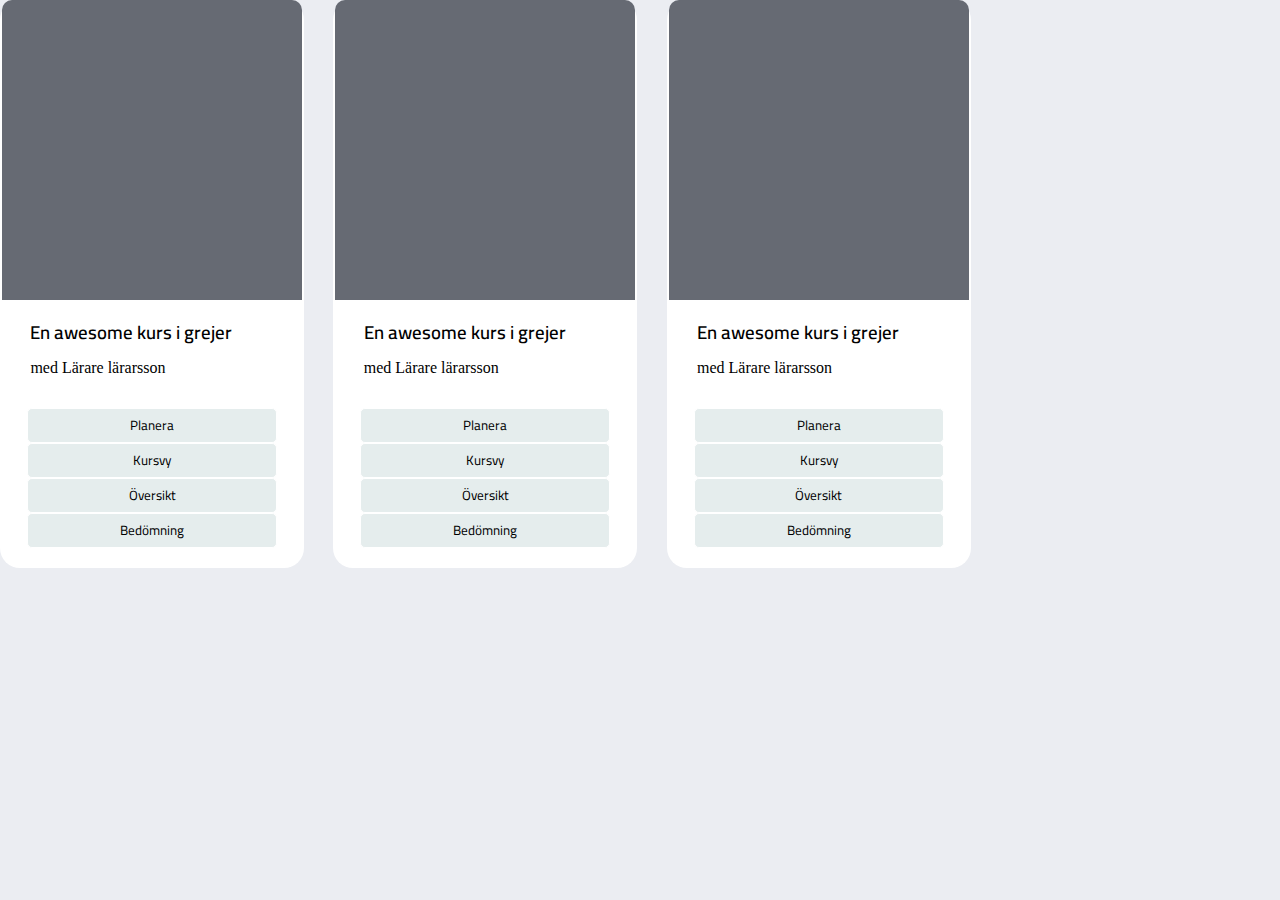
==== index.html @ 1221a6d3 "coursse card created" ====
<!DOCTYPE html>
<html lang="en">

<head>
    <meta charset="UTF-8">
    <meta name="viewport" content="width=device-width, initial-scale=1.0">
    <title>Components</title>
    <link rel="stylesheet" href="/components.css">
    <link rel="stylesheet" href="/style.css">
</head>

<body>
    <main>
        <article class="course-card">
            <div class="course-card__img"></div>
            <h3 class="course-card__title">En awesome kurs i grejer </h3>
            <p>med Lärare lärarsson</p>
            <div class="buttons">
                <button class="course-card__button">Planera</button>
                <button class="course-card__button">Kursvy</button>
                <button class="course-card__button">Översikt</button>
                <button class="course-card__button">Bedömning</button>
            </div>
        </article>
        <article class="course-card">
            <div class="course-card__img"></div>
            <h3 class="course-card__title">En awesome kurs i grejer </h3>
            <p>med Lärare lärarsson</p>
            <button class="course-card__button">Planera</button>
            <button class="course-card__button">Kursvy</button>
            <button class="course-card__button">Översikt</button>
            <button class="course-card__button">Bedömning</button>
        </article>
        <article class="course-card">
            <div class="course-card__img"></div>
            <h3 class="course-card__title">En awesome kurs i grejer </h3>
            <p>med Lärare lärarsson</p>
            <button class="course-card__button">Planera</button>
            <button class="course-card__button">Kursvy</button>
            <button class="course-card__button">Översikt</button>
            <button class="course-card__button">Bedömning</button>
        </article>
    </main>
</body>

</html>
---- components.css ----
@import url('https://fonts.googleapis.com/css2?family=Cairo:wght@400;600&display=swap');

/* Text styles
*/
body {
    width: 100vw;
    height: 100vh;
    margin: auto;
}

.course-card {
    display: flex;
    flex-direction: column;
    align-items: center;
    border-radius: 20px;
    background-color: #FFF;
}

.course-card__img {
    border: solid #666A73 150px;
    border-radius: 10px 10px 0 0;
    max-width: 100px;
    max-height: 150px;
}

.course-card__title {
    font-family:"Cairo";
    font-style:bold;
}

.buttons{
    display: flex;
    flex-direction: column;
    padding-bottom: 20px;
}

.course-card__button{
    width: 250px;
    background-color: rgb(229, 237, 237);
    border: #FFF solid 1px;
    border-radius: 5px;
    font-family: "Cairo";
    padding: 4px;
}

h3 {
    align-self: flex-start;
    margin: 5% 0 0 10%;
    font-weight: 600;
}

p{
    align-self: flex-start;
    margin: 3% 0 10% 10%;
    font-weight: 400;
}
---- style.css ----
body{
   background-color: #EBEDF2;
}

main {
    max-width: 1000px;
    display: grid;
    grid-template-columns: repeat(6, 1fr);
}

.course-card {
    max-width: 19rem;
    grid-column: auto/span 2;
}
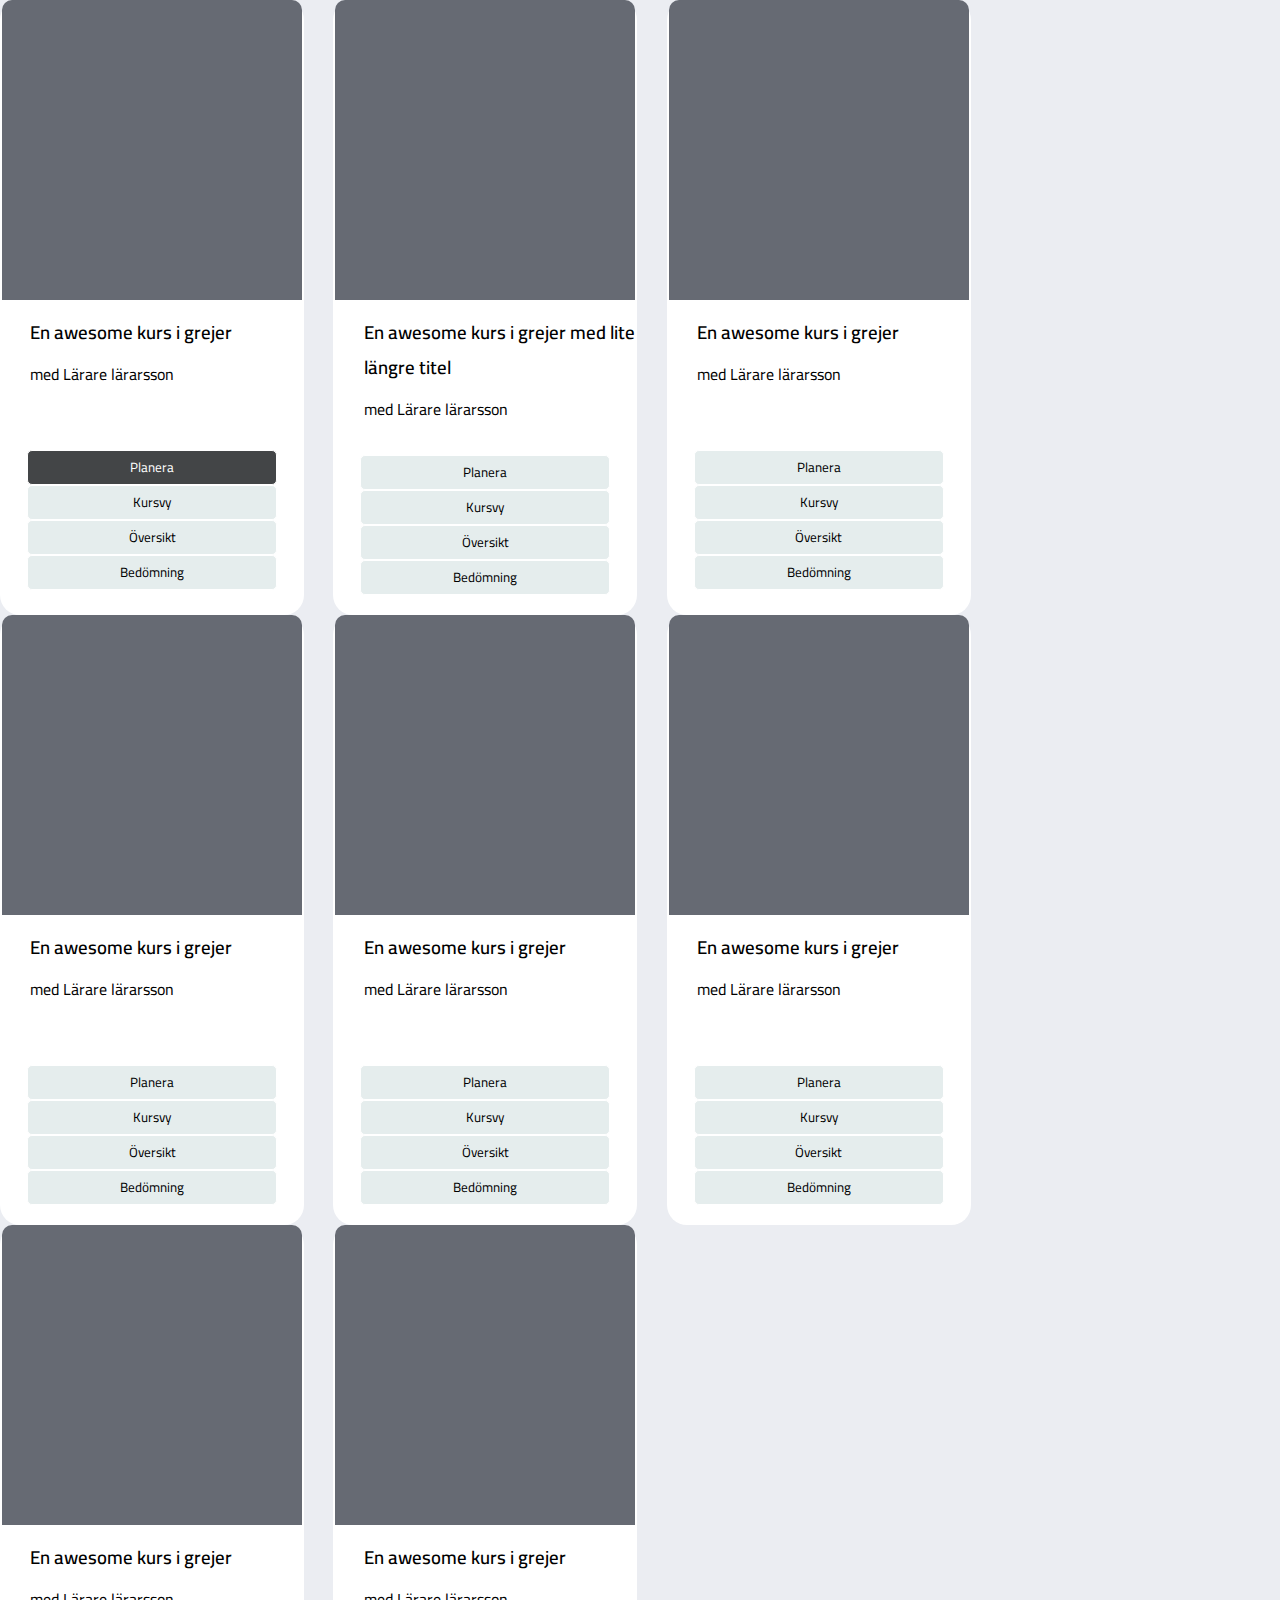
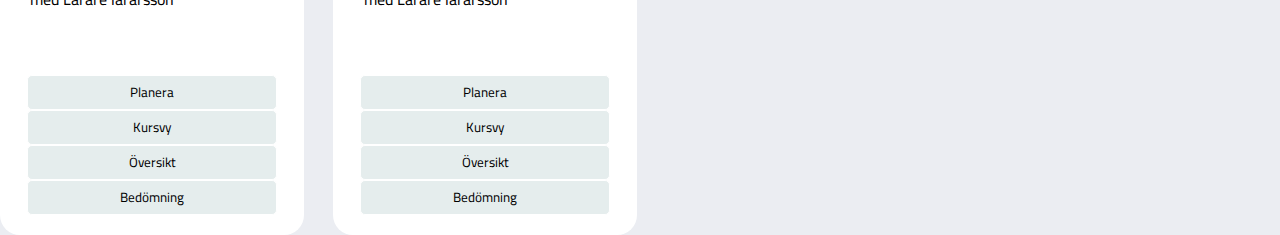
==== commit 3d9925e9: "differences in card added" ====
--- a/index.html
+++ b/index.html
@@ -13,8 +13,23 @@
     <main>
         <article class="course-card">
             <div class="course-card__img"></div>
-            <h3 class="course-card__title">En awesome kurs i grejer </h3>
-            <p>med Lärare lärarsson</p>
+            <div class="course-card__title">
+                <h3>En awesome kurs i grejer </h3>
+                <p>med Lärare lärarsson</p>
+            </div>
+            <div class="buttons">
+                <button class="dark_button">Planera</button>
+                <button class="course-card__button">Kursvy</button>
+                <button class="course-card__button">Översikt</button>
+                <button class="course-card__button">Bedömning</button>
+            </div>
+        </article>
+        <article class="course-card">
+            <div class="course-card__img"></div>
+            <div class="longer_title">
+                <h3>En awesome kurs i grejer med lite längre titel</h3>
+                <p>med Lärare lärarsson</p>
+            </div>
             <div class="buttons">
                 <button class="course-card__button">Planera</button>
                 <button class="course-card__button">Kursvy</button>
@@ -24,21 +39,81 @@
         </article>
         <article class="course-card">
             <div class="course-card__img"></div>
-            <h3 class="course-card__title">En awesome kurs i grejer </h3>
-            <p>med Lärare lärarsson</p>
-            <button class="course-card__button">Planera</button>
-            <button class="course-card__button">Kursvy</button>
-            <button class="course-card__button">Översikt</button>
-            <button class="course-card__button">Bedömning</button>
+            <div class="course-card__title">
+                <h3>En awesome kurs i grejer</h3>
+                <p>med Lärare lärarsson</p>
+            </div>
+            <div class="buttons">
+                <button class="course-card__button">Planera</button>
+                <button class="course-card__button">Kursvy</button>
+                <button class="course-card__button">Översikt</button>
+                <button class="course-card__button">Bedömning</button>
+            </div>
         </article>
         <article class="course-card">
             <div class="course-card__img"></div>
-            <h3 class="course-card__title">En awesome kurs i grejer </h3>
-            <p>med Lärare lärarsson</p>
-            <button class="course-card__button">Planera</button>
-            <button class="course-card__button">Kursvy</button>
-            <button class="course-card__button">Översikt</button>
-            <button class="course-card__button">Bedömning</button>
+            <div class="course-card__title">
+                <h3>En awesome kurs i grejer</h3>
+                <p>med Lärare lärarsson</p>
+            </div>
+            <div class="buttons">
+                <button class="course-card__button">Planera</button>
+                <button class="course-card__button">Kursvy</button>
+                <button class="course-card__button">Översikt</button>
+                <button class="course-card__button">Bedömning</button>
+            </div>
+        </article>
+        <article class="course-card">
+            <div class="course-card__img"></div>
+            <div class="course-card__title">
+                <h3>En awesome kurs i grejer</h3>
+                <p>med Lärare lärarsson</p>
+            </div>
+            <div class="buttons">
+                <button class="course-card__button">Planera</button>
+                <button class="course-card__button">Kursvy</button>
+                <button class="course-card__button">Översikt</button>
+                <button class="course-card__button">Bedömning</button>
+            </div>
+        </article>
+        <article class="course-card">
+            <div class="course-card__img"></div>
+            <div class="course-card__title">
+                <h3>En awesome kurs i grejer</h3>
+                <p>med Lärare lärarsson</p>
+            </div>
+            <div class="buttons">
+                <button class="course-card__button">Planera</button>
+                <button class="course-card__button">Kursvy</button>
+                <button class="course-card__button">Översikt</button>
+                <button class="course-card__button">Bedömning</button>
+            </div>
+        </article>
+        <article class="course-card">
+            <div class="course-card__img"></div>
+            <div class="course-card__title">
+                <h3>En awesome kurs i grejer</h3>
+                <p>med Lärare lärarsson</p>
+            </div>
+            <div class="buttons">
+                <button class="course-card__button">Planera</button>
+                <button class="course-card__button">Kursvy</button>
+                <button class="course-card__button">Översikt</button>
+                <button class="course-card__button">Bedömning</button>
+            </div>
+        </article>
+        <article class="course-card">
+            <div class="course-card__img"></div>
+            <div class="course-card__title">
+                <h3>En awesome kurs i grejer</h3>
+                <p>med Lärare lärarsson</p>
+            </div>
+            <div class="buttons">
+                <button class="course-card__button">Planera</button>
+                <button class="course-card__button">Kursvy</button>
+                <button class="course-card__button">Översikt</button>
+                <button class="course-card__button">Bedömning</button>
+            </div>
         </article>
     </main>
 </body>
--- a/components.css
+++ b/components.css
@@ -1,12 +1,32 @@
 @import url('https://fonts.googleapis.com/css2?family=Cairo:wght@400;600&display=swap');
 
-/* Text styles
-*/
-body {
-    width: 100vw;
-    height: 100vh;
-    margin: auto;
+/* Text styles*/
+
+.course-card__title {
+    font-family:"Cairo";
+    margin-bottom: 20%;
+    width: 100%;
+    align-self: flex-start;
 }
+
+h3 {
+    margin: 5% 0 0 10%;
+    font-weight: 600;
+}
+
+p{
+    margin: 3% 0 0 10%;
+    font-weight: 400;
+}
+
+.longer_title{
+    font-family:"Cairo";
+    width: 100%;
+    align-self: flex-start;
+    margin-bottom: 10%;
+}
+
+/*Card style*/
 
 .course-card {
     display: flex;
@@ -23,10 +43,7 @@
     max-height: 150px;
 }
 
-.course-card__title {
-    font-family:"Cairo";
-    font-style:bold;
-}
+/* Buttons*/
 
 .buttons{
     display: flex;
@@ -43,14 +60,11 @@
     padding: 4px;
 }
 
-h3 {
-    align-self: flex-start;
-    margin: 5% 0 0 10%;
-    font-weight: 600;
-}
-
-p{
-    align-self: flex-start;
-    margin: 3% 0 10% 10%;
-    font-weight: 400;
+.dark_button{
+  background-color: #141619CC;
+  border-radius: 5px;
+  border: #FFF solid 1px;
+  font-family: "Cairo";
+  padding: 4px;
+  color: #FFF;
 }--- a/style.css
+++ b/style.css
@@ -1,5 +1,8 @@
-body{
-   background-color: #EBEDF2;
+body {
+    width: 100vw;
+    height: 100vh;
+    margin: auto;
+    background-color: #EBEDF2;
 }
 
 main {
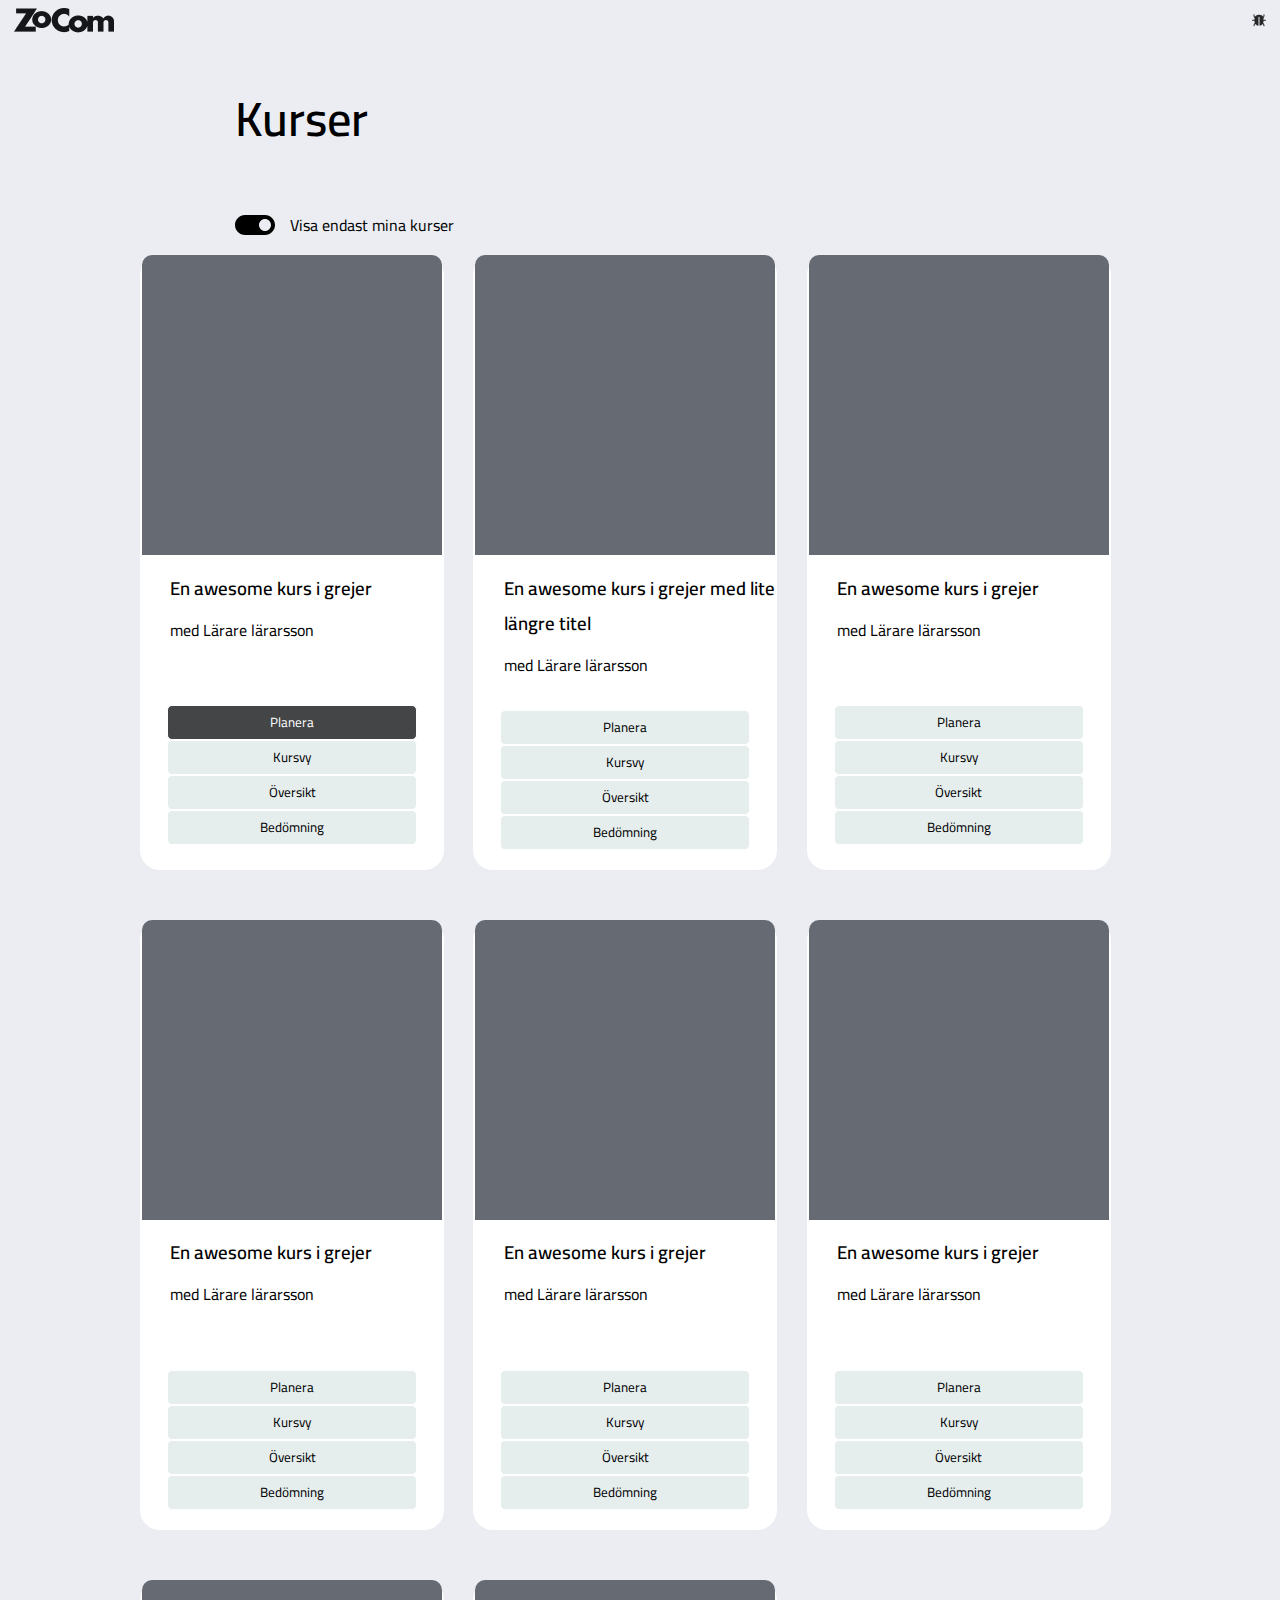
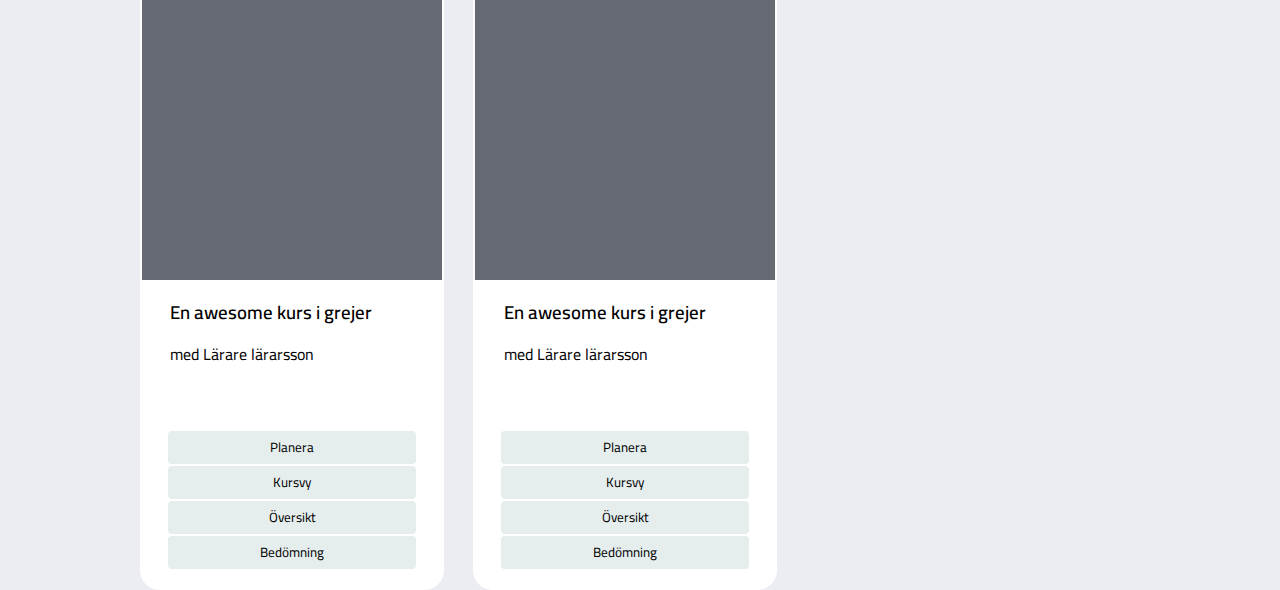
==== commit 40dcbc26: "header & toggle added" ====
--- a/index.html
+++ b/index.html
@@ -10,6 +10,15 @@
 </head>
 
 <body>
+    <header>
+        <img src="/images/Logo.png">
+        <img class="logo" src="/images/Vector.svg">
+    </header>
+    <h1>Kurser</h1>
+    <div class="toggle">
+        <img src="/images/toggle-switch_1.svg" width="40px">
+        <p>Visa endast mina kurser</p>
+    </div>
     <main>
         <article class="course-card">
             <div class="course-card__img"></div>
--- a/components.css
+++ b/components.css
@@ -7,6 +7,7 @@
     margin-bottom: 20%;
     width: 100%;
     align-self: flex-start;
+    
 }
 
 h3 {
@@ -24,6 +25,19 @@
     width: 100%;
     align-self: flex-start;
     margin-bottom: 10%;
+}
+
+h1{
+    font-family:"Cairo";
+    font-weight: 600;
+    margin-left: 18%;
+    font-size: 3rem;
+}
+
+.toggle p{
+    font-family:"Cairo";
+    font-weight: 400;
+    margin: 15px;
 }
 
 /*Card style*/
@@ -67,4 +81,10 @@
   font-family: "Cairo";
   padding: 4px;
   color: #FFF;
-}+}
+
+.toggle{
+    display: flex;
+    flex-direction: row;
+    margin-left: 18%;
+}
--- a/style.css
+++ b/style.css
@@ -1,5 +1,9 @@
+* {
+    box-sizing: border-box;
+}
+
 body {
-    width: 100vw;
+    width: 99vw;
     height: 100vh;
     margin: auto;
     background-color: #EBEDF2;
@@ -9,9 +13,25 @@
     max-width: 1000px;
     display: grid;
     grid-template-columns: repeat(6, 1fr);
+    margin-left: auto;
+    margin-right: auto;
+    row-gap: 50px;
+
+
+    & .course-card {
+        max-width: 19rem;
+        grid-column: auto/span 2;
+    }
 }
 
-.course-card {
-    max-width: 19rem;
-    grid-column: auto/span 2;
-}
+
+header {
+    width: 100%;
+    display: flex;
+    padding: 8px;
+
+
+    & .logo {
+        margin-left: auto;
+    }
+}